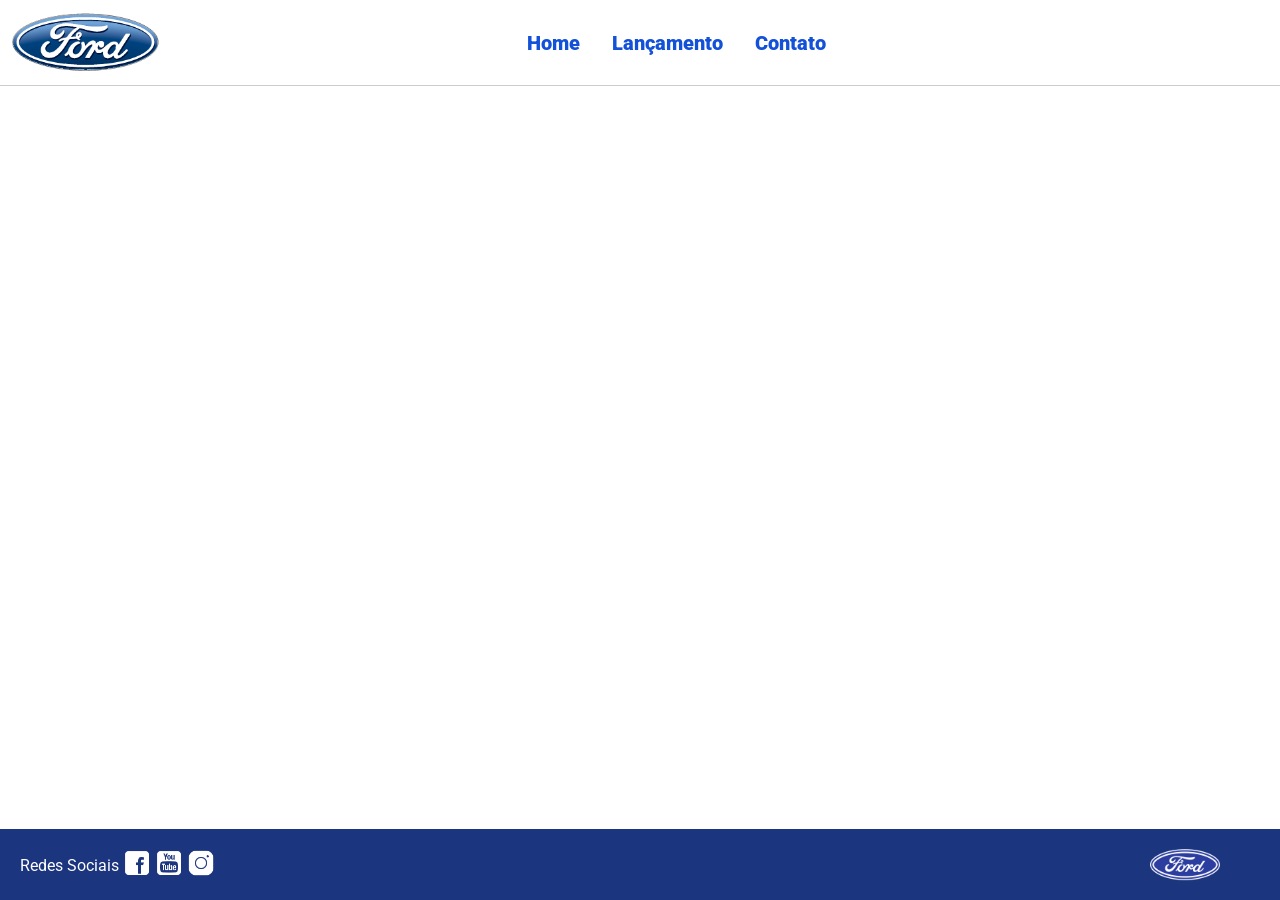
==== Java SCRIPT sprint/index.html @ 19adab95 "Envio dos arquivos ao repositório - SPRINT" ====
<!DOCTYPE html>
<html lang="pt-br">
<head>
    <meta charset="UTF-8">
    <meta http-equiv="X-UA-Compatible" content="IE=edge">
    <meta name="viewport" content="width=device-width, initial-scale=1.0">
    <title>Ford</title>    
    <link href="css/reset.css" rel="stylesheet">
    <link href="css/style.css" rel="stylesheet">
    <script src="js/carousel.js"></script>
</head>
<body>
    <header>       
        <div>
            <img src="img/logo-ford-256.png" width="150" class="logo" />
        </div>
        <nav>
            <ul>
                <li>
                    <a href="index.html">Home</a>
                </li>
                <li>
                    <a href="lancamento.html">Lançamento</a>
                </li>
                <li>
                    <a href="contato.html">Contato</a>
                </li>
            </ul>
        </nav>

    </header>
    <main>
        <div id="carousel">
        </div>
        <div id="carousel-title">
        </div>
        <script>
             //insert each image on carousel
            carouselArr.push(new Carousel("imagem_1.jpg","Esta é a nova Ranger Ford 2022. Verifique novidades.","lancamento.html"));
            carouselArr.push(new Carousel("imagem_2.jpg","Ford a nossa história","#"));
            carouselArr.push(new Carousel("imagem_3.jpg","Nova Ford Bronco Sport 2022","lancamento.html"));
            Carousel.Start(carouselArr);
        </script>
    </main>
    <footer>
        <nav id="social">
            <ul>
                <li><span class="redesociais">Redes Sociais</span></li>
                <li><a href="#" title="Facebook"><img src="img/facebook-50.png"></a></li>
                <li><a href="#" title="YouTube"><img src="img/youtube-squared-50.png"></a></li>
                <li><a href="#" title="Instagram"><img src="img/instagram-logo-50.png"></a></li>
            </ul>
        </nav>
        <div>
           <img src="img/ford-96.png" width="70"  />
        </div>
    </footer>    
</body>
</html>
---- Java SCRIPT sprint/css/style.css ----
@import url('https://fonts.googleapis.com/css2?family=Roboto:wght@300&display=swap');

body {
    background: #FFFFFF;
    height: 100%;
    font-family: 'Roboto', sans-serif;
}

html {
    height: 100%;
}

div#carousel {
    height: 46vh;
    width: 100%;
     max-height: 628px;
    -webkit-transition: all .3s ease-in-out;
    -moz-transition: all .3s ease-in-out;
    transition: all .3s ease-in-out;
}

div#carousel-title a {
    text-decoration: none;
}

div#carousel-title  {
    display: block;
    text-align: center;
    margin-top: 10px;
    margin-bottom: 10px;
    font-weight: bold;
}

header ul {
    text-align: center;
    margin-left: auto;
    margin-right: auto;
    display: block;
}

ul {
	display: inline-block;
}

header {
    background: #FFFFFF;
    border-bottom: 1px solid #ccc;
    margin-bottom: 10px;
    padding: 10px;
}

header div {
    display: inline;
    vertical-align: middle;
}

header nav {
    display: inline-block;
    vertical-align: middle;
    width: 80vw;
}

header nav a {
    color: #1351d8;
    font-size: 20px;
    text-decoration: none;
    font-weight: 900;
    margin-left: 14px;
    margin-right: 14px;
}

header nav a:hover {
    color: #1b357e;
    text-decoration: none;
    font-weight: 900;
}

nav li {
    display: inline;
    list-style: none;
}

main {
    min-height: calc(100% - 167px);
}

nav#social {
    display: inline;
    width: 80%;
}

nav#social ul img {
    width: 28px;
}

span.redesociais {
    color: #ffffff;
    vertical-align: super;
}

footer {
    background: #1B357E;
    padding: 20px;
}

footer div {
    display: inline;
    float: right;
    margin-right: 40px;
}

button:hover {
    background: #1b357e;
}
button {
    background: #1351d8;
    color: #fff;
    border: 0px;
    border-radius: 10px;
}
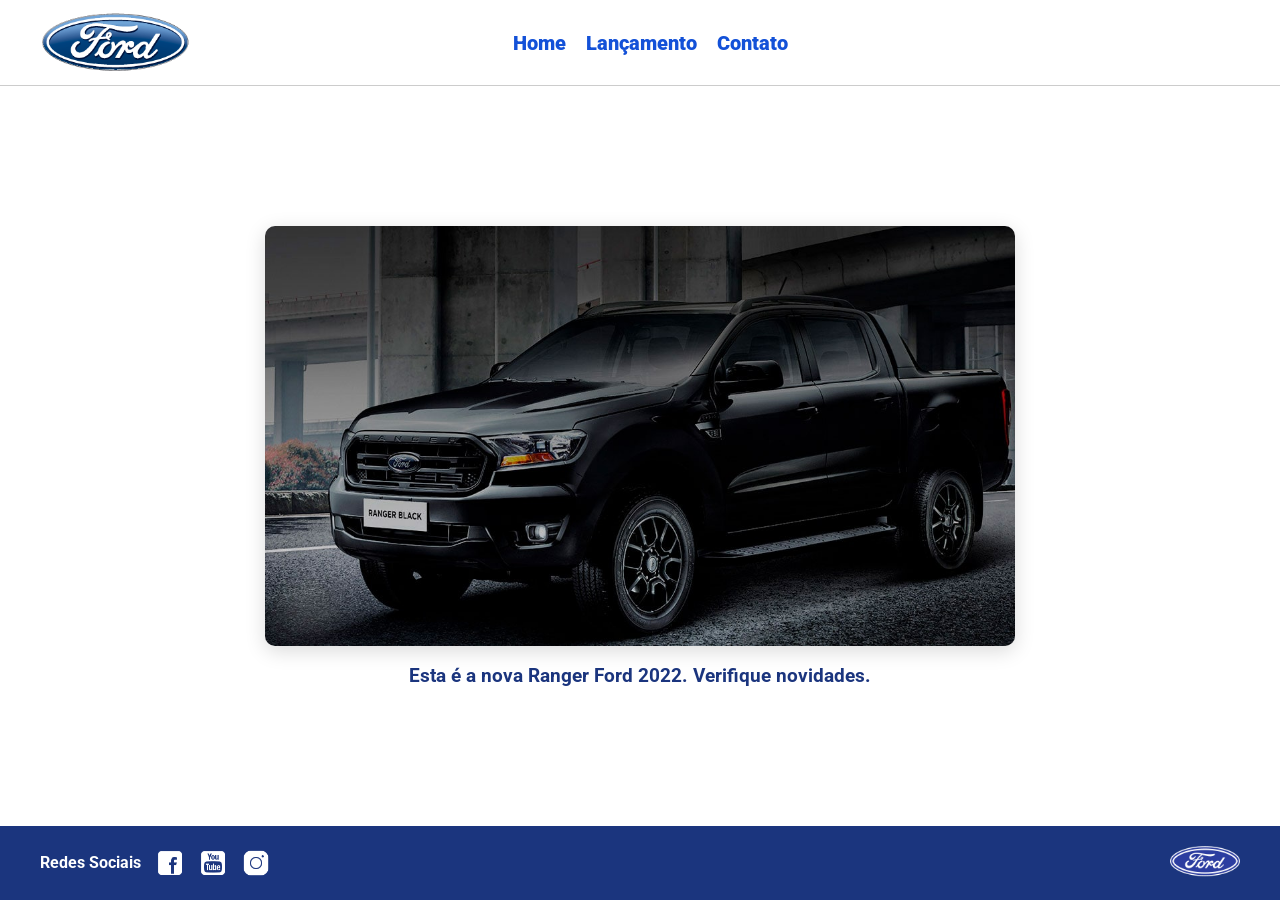
==== commit fb4dd30d: "Ajustes da imagem e do botão do Carrosel (+estilização)" ====
--- a/Java SCRIPT sprint/index.html
+++ b/Java SCRIPT sprint/index.html
@@ -31,7 +31,14 @@
     </header>
     <main>
         <div id="carousel">
+            <button id="prev-btn" onclick="Carousel.Prev()">&#10094;</button>
+
+            <div id="carousel-images"></div>
+
+            <button id="next-btn" onclick="Carousel.Next()"&#10095;></button>
+
         </div>
+        
         <div id="carousel-title">
         </div>
         <script>
--- a/Java SCRIPT sprint/css/style.css
+++ b/Java SCRIPT sprint/css/style.css
@@ -1,63 +1,41 @@
 @import url('https://fonts.googleapis.com/css2?family=Roboto:wght@300&display=swap');
+
+/* 1. ESTRUTURA GERAL DA TELA */
+html {
+    height: 100%;
+}
 
 body {
     background: #FFFFFF;
     height: 100%;
+    margin: 0;
     font-family: 'Roboto', sans-serif;
+    display: flex;
+    flex-direction: column;    /* Alinha o Header, Main e Footer como uma pilha vertical */
 }
 
-html {
-    height: 100%;
-}
-
-div#carousel {
-    height: 46vh;
-    width: 100%;
-     max-height: 628px;
-    -webkit-transition: all .3s ease-in-out;
-    -moz-transition: all .3s ease-in-out;
-    transition: all .3s ease-in-out;
-}
-
-div#carousel-title a {
-    text-decoration: none;
-}
-
-div#carousel-title  {
-    display: block;
-    text-align: center;
-    margin-top: 10px;
-    margin-bottom: 10px;
-    font-weight: bold;
+/* 2. TOPO (HEADER) */
+header {
+    background: #FFFFFF;
+    border-bottom: 1px solid #ccc;
+    padding: 10px 40px;
+    display: flex;
+    align-items: center;
+    position: relative; /* Cria uma base para podermos centralizar os links perfeitamente */
 }
 
 header ul {
-    text-align: center;
-    margin-left: auto;
-    margin-right: auto;
-    display: block;
+    margin: 0;
+    padding: 0;
+    display: flex;
+    list-style: none;
 }
 
-ul {
-	display: inline-block;
-}
-
-header {
-    background: #FFFFFF;
-    border-bottom: 1px solid #ccc;
-    margin-bottom: 10px;
-    padding: 10px;
-}
-
-header div {
-    display: inline;
-    vertical-align: middle;
-}
 
 header nav {
-    display: inline-block;
-    vertical-align: middle;
-    width: 80vw;
+    position: absolute;  /* Solta o menu do fluxo comum */
+    left: 50%;           /* Move o início do menu para a metade da tela */
+    transform: translateX(-50%); /* Puxa o menu de volta pela metade do seu próprio tamanho, garantindo o centro perfeito */
 }
 
 header nav a {
@@ -65,56 +43,142 @@
     font-size: 20px;
     text-decoration: none;
     font-weight: 900;
-    margin-left: 14px;
-    margin-right: 14px;
+    margin-left: 20px;
+    display: inline-block;
+    transition: transform 0.3s ease, color 0.3s ease;
 }
 
 header nav a:hover {
     color: #1b357e;
-    text-decoration: none;
-    font-weight: 900;
+    transform: scale(1.15);
 }
 
-nav li {
-    display: inline;
-    list-style: none;
+/* 3. CENTRO DA TELA (MAIN) - O segredo do alinhamento */
+main {
+    flex: 1;                   /* Faz o centro ocupar todo o espaço branco restante */
+    display: flex;
+    flex-direction: column;    /* Força o carrossel a ficar EM CIMA e o texto EMBAIXO */
+    align-items: center;       /* Centraliza horizontalmente (esquerda/direita) */
+    justify-content: center;   /* Centraliza verticalmente (cima/baixo) */
+    padding: 20px;
+    box-sizing: border-box;
 }
 
-main {
-    min-height: calc(100% - 167px);
+/* 4. A MOLDURA DO CARROSSEL */
+/* 4. A MOLDURA DO CARROSSEL */
+div#carousel {
+    width: 100%;
+    max-width: 750px;          /* Limita a largura para a foto não virar um outdoor */
+    height: 420px;             /* Define uma altura fixa perfeita */
+    overflow: hidden;          /* Corta qualquer sobra da imagem para respeitar a moldura */
+    border-radius: 10px;       /* Cantos arredondados elegantes */
+    box-shadow: 0px 5px 20px rgba(0, 0, 0, 0.15); /* Sombra para dar profundidade */
+    display: block;
+    position: relative;        /* ADICIONADO: Dá uma base para os botões fixarem suas posições dentro dele */
 }
 
-nav#social {
-    display: inline;
-    width: 80%;
+/* ADICIONADO: Garante que a caixa de fotos ocupe todo o tamanho interno */
+#carousel-images {
+    width: 100%;
+    height: 100%;
+}
+
+/* 5. A FOTO DO CARRO */
+.foto-carro {
+    width: 100%;
+    height: 100%;
+    object-fit: cover;         /* Adapta a foto dentro do espaço sem amassar ou distorcer */
+    display: block;
+    transition: transform 0.3s ease;
+}
+
+
+/* O CÓDIGO CORRIGIDO: */
+div#carousel:hover .foto-carro {
+    transform: scale(1.06);
+}
+
+/* ADICIONADO: ESTILIZAÇÃO DOS BOTÕES LATERAIS DISCRETOS */
+#prev-btn, #next-btn {
+    position: absolute;
+    top: 50%;
+    transform: translateY(-50%);    /* Alinha verticalmente perfeitamente no centro */
+    background: rgba(0, 0, 0, 0.25); /* Fundo preto bem transparente e discreto */
+    color: #ffffff;
+    border: none;
+    font-size: 24px;
+    padding: 16px 12px;
+    cursor: pointer;
+    z-index: 10;                     /* Força os botões a ficarem na frente da imagem */
+    opacity: 0;                      /* Deixa invisível por padrão */
+    transition: background 0.2s ease, opacity 0.3s ease; /* Transição suave de aparecimento */
+}
+
+
+/* Posicionamento de cada botão em suas respectivas pontas */
+#prev-btn {
+    left: 0;
+    border-radius: 0 8px 8px 0;      /* Arredonda apenas os cantos direitos do botão */
+}
+
+#next-btn {
+    right: 0;
+    border-radius: 8px 0 0 8px;      /* Arredonda apenas os cantos esquerdos do botão */
+}
+
+/* Quando o mouse entra no carrossel, as setas surgem de forma suave */
+div#carousel:hover #prev-btn,
+div#carousel:hover #next-btn {
+    opacity: 1;
+}
+
+/* Quando o mouse passa diretamente por cima do botão, ele acende um pouco mais */
+#prev-btn:hover, #next-btn:hover {
+    background: rgba(0, 0, 0, 0.6);
+}
+
+/* 6. O TEXTO EMBAIXO DA FOTO */
+div#carousel-title {
+    margin-top: 20px;          /* Cria uma distância limpa abaixo da foto */
+    font-weight: bold;
+    font-size: 1.2rem;
+    color: #1b357e;
+    text-align: center;
+    display: block;            /* Garante que ele ocupe sua própria linha embaixo */
+}
+
+div#carousel-title a {
+    text-decoration: none;
+    color: inherit;
+}
+
+/* 7. RODAPÉ (FOOTER) */
+footer {
+    background: #1B357E;
+    padding: 20px 40px;
+    display: flex;
+    justify-content: space-between; /* Separa as redes sociais do logo da Ford */
+    align-items: center;
+}
+
+footer ul {
+    margin: 0;
+    padding: 0;
+    display: flex;
+    list-style: none;
+    align-items: center;
+}
+
+footer li {
+    margin-right: 15px;
 }
 
 nav#social ul img {
     width: 28px;
+    display: block;
 }
 
 span.redesociais {
     color: #ffffff;
-    vertical-align: super;
-}
-
-footer {
-    background: #1B357E;
-    padding: 20px;
-}
-
-footer div {
-    display: inline;
-    float: right;
-    margin-right: 40px;
-}
-
-button:hover {
-    background: #1b357e;
-}
-button {
-    background: #1351d8;
-    color: #fff;
-    border: 0px;
-    border-radius: 10px;
-}
+    font-weight: bold;
+}
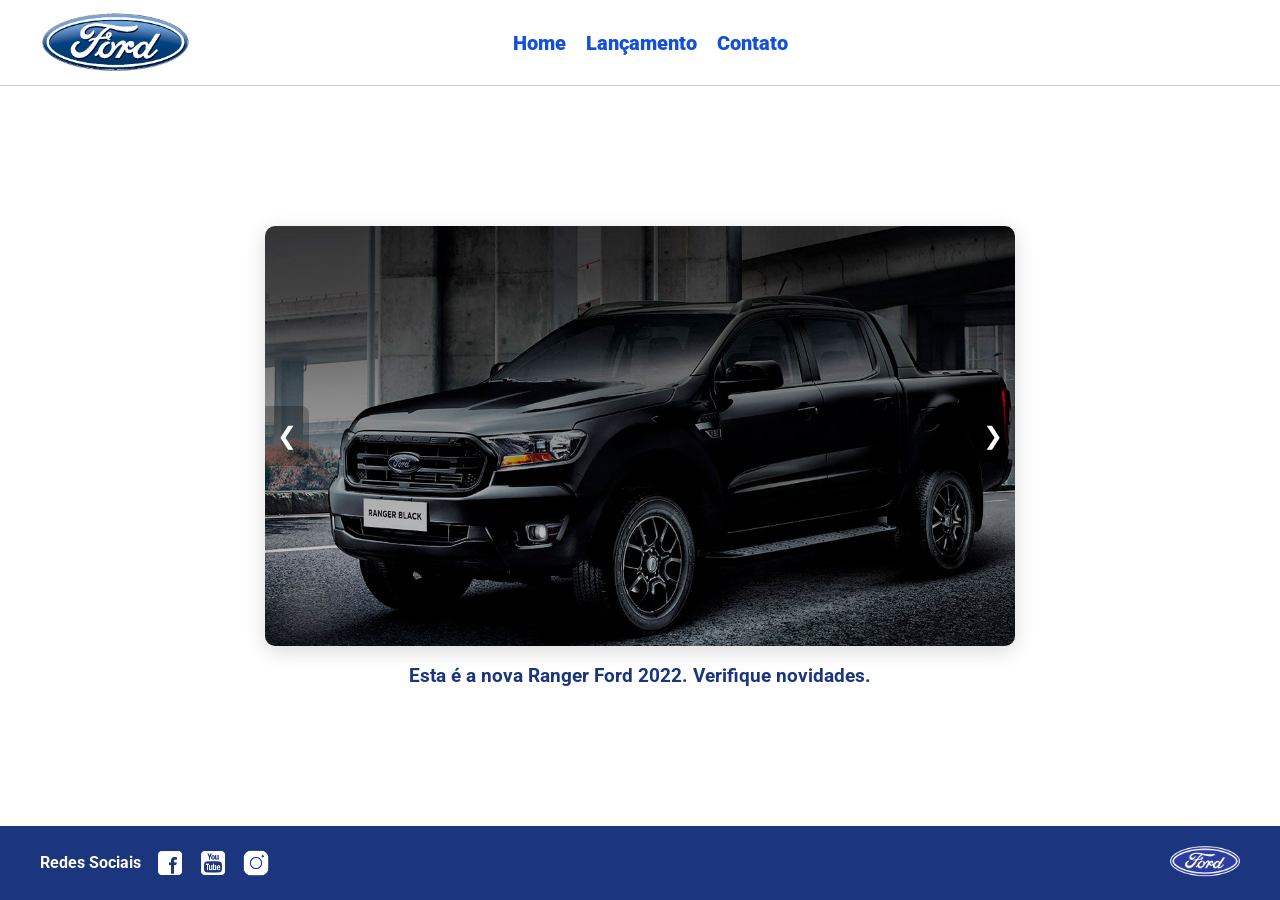
==== commit cbf5d8a7: "alterando e concertando posicionamento dos botões de avançar e retornar a imagem anterior" ====
--- a/Java SCRIPT sprint/index.html
+++ b/Java SCRIPT sprint/index.html
@@ -34,8 +34,8 @@
             <button id="prev-btn" onclick="Carousel.Prev()">&#10094;</button>
 
             <div id="carousel-images"></div>
-
-            <button id="next-btn" onclick="Carousel.Next()"&#10095;></button>
+            
+            <button id="next-btn" onclick="Carousel.Next()">&#10095;</button>
 
         </div>
         
--- a/Java SCRIPT sprint/css/style.css
+++ b/Java SCRIPT sprint/css/style.css
@@ -110,7 +110,7 @@
     padding: 16px 12px;
     cursor: pointer;
     z-index: 10;                     /* Força os botões a ficarem na frente da imagem */
-    opacity: 0;                      /* Deixa invisível por padrão */
+    opacity: 1;                      /* Deixa invisível por padrão */
     transition: background 0.2s ease, opacity 0.3s ease; /* Transição suave de aparecimento */
 }
 
